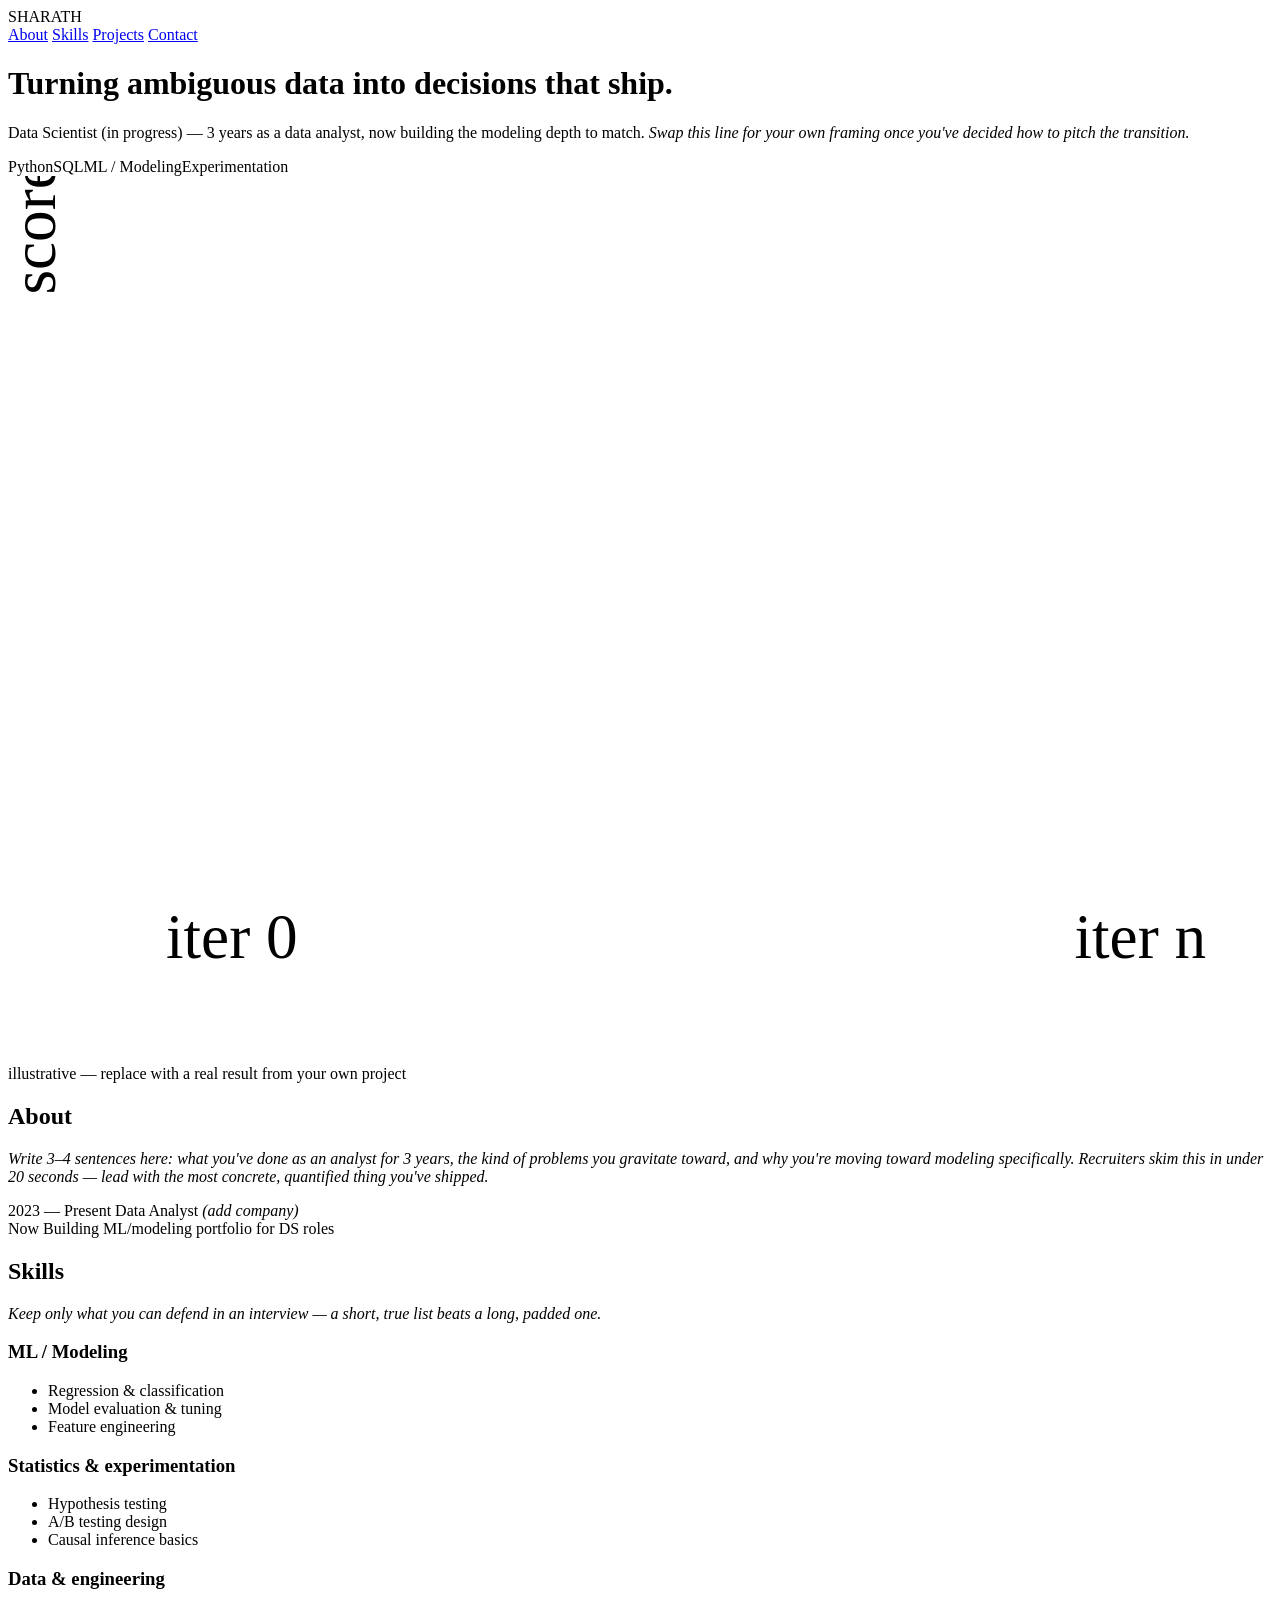
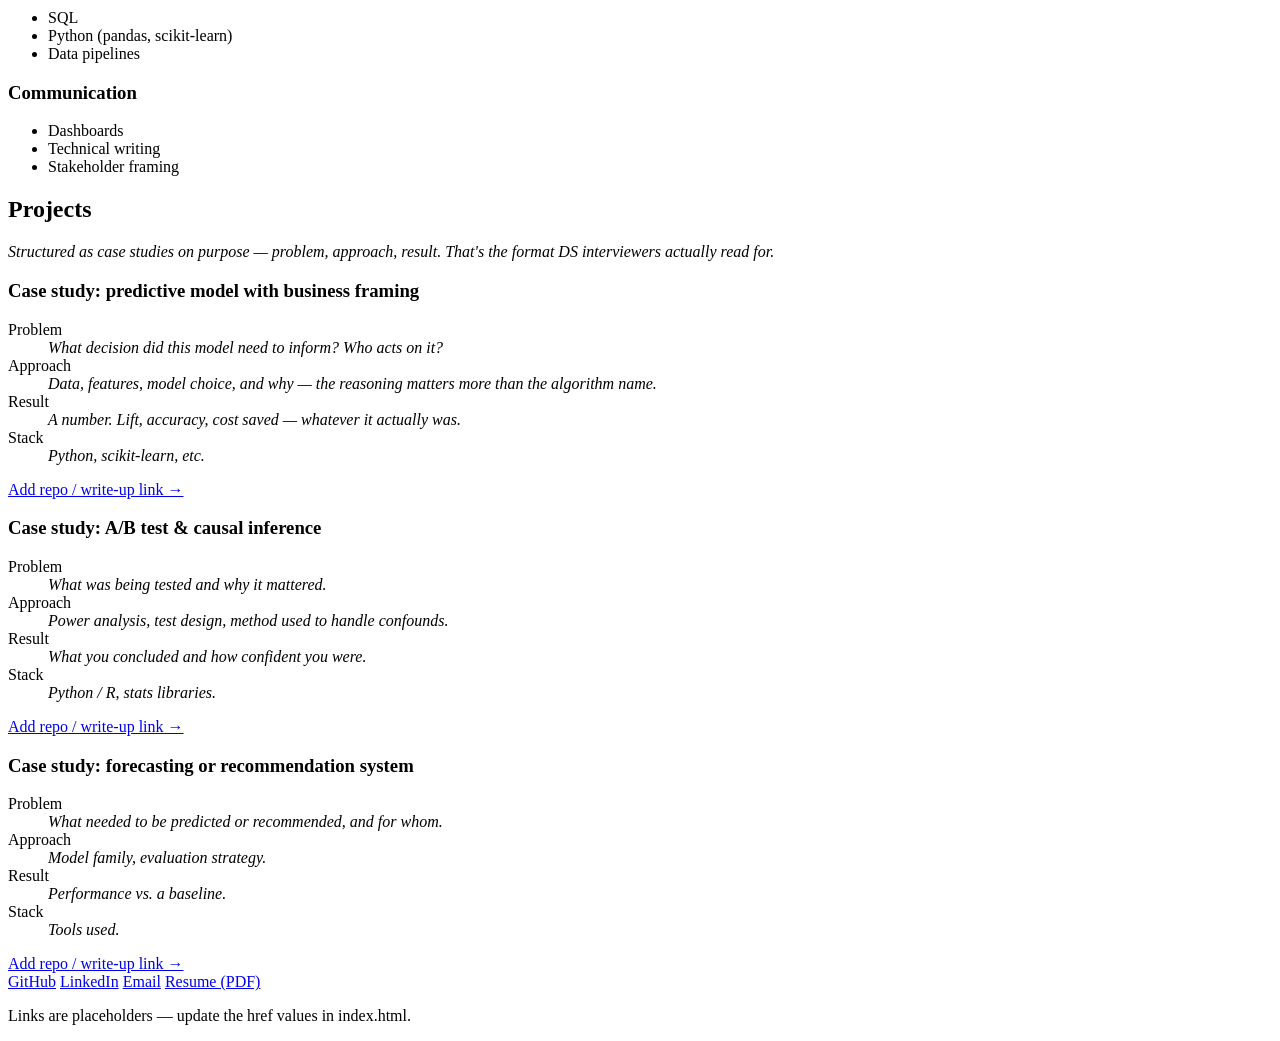
==== index.html @ acaeee01 "Add files via upload" ====
<!DOCTYPE html>
<html lang="en">
<head>
<meta charset="UTF-8">
<meta name="viewport" content="width=device-width, initial-scale=1.0">
<title>Sharath — Data Scientist</title>
<meta name="description" content="Sharath's data science portfolio — analyst background, ML/modeling focus.">
<link rel="preconnect" href="https://fonts.googleapis.com">
<link rel="preconnect" href="https://fonts.gstatic.com" crossorigin>
<link href="https://fonts.googleapis.com/css2?family=Source+Serif+4:opsz,wght@8..60,400;8..60,500;8..60,600&family=IBM+Plex+Sans:wght@400;500;600&family=IBM+Plex+Mono:wght@400;500&display=swap" rel="stylesheet">
<link rel="stylesheet" href="styles.css">
</head>
<body>

<header class="hero">
  <nav class="topnav">
    <span class="mark">SHARATH</span>
    <div class="nav-links">
      <a href="#about">About</a>
      <a href="#skills">Skills</a>
      <a href="#projects">Projects</a>
      <a href="#contact">Contact</a>
    </div>
  </nav>

  <div class="hero-grid">
    <div class="hero-copy">
      <h1>Turning ambiguous data into decisions that ship.</h1>
      <p class="hero-sub">Data Scientist (in progress) — 3 years as a data analyst, now building the modeling depth to match. <em>Swap this line for your own framing once you've decided how to pitch the transition.</em></p>
      <div class="hero-tags">
        <span>Python</span><span>SQL</span><span>ML / Modeling</span><span>Experimentation</span>
      </div>
    </div>

    <div class="hero-chart" aria-hidden="true">
      <svg viewBox="0 0 320 220" xmlns="http://www.w3.org/2000/svg" role="img" aria-label="Illustrative chart of validation performance across training iterations">
        <line x1="40" y1="20" x2="40" y2="180" stroke="var(--line)" stroke-width="1"/>
        <line x1="40" y1="180" x2="300" y2="180" stroke="var(--line)" stroke-width="1"/>
        <polyline points="40,160 80,140 120,110 160,95 200,80 240,72 280,68" fill="none" stroke="var(--accent)" stroke-width="2.5"/>
        <polyline points="40,175 80,168 120,150 160,130 200,120 240,112 280,108" fill="none" stroke="var(--line-strong)" stroke-width="1.5" stroke-dasharray="3 3"/>
        <text x="40" y="198" class="chart-label">iter 0</text>
        <text x="270" y="198" class="chart-label">iter n</text>
        <text x="6" y="24" class="chart-label" transform="rotate(-90 12 24)">score</text>
      </svg>
      <p class="chart-caption">illustrative — replace with a real result from your own project</p>
    </div>
  </div>
</header>

<main>

  <section id="about" class="section">
    <div class="section-head">
      <h2>About</h2>
    </div>
    <div class="about-grid">
      <p class="about-copy">
        <em>Write 3–4 sentences here: what you've done as an analyst for 3 years,
        the kind of problems you gravitate toward, and why you're moving toward
        modeling specifically. Recruiters skim this in under 20 seconds — lead
        with the most concrete, quantified thing you've shipped.</em>
      </p>
      <div class="timeline">
        <div class="timeline-row">
          <span class="timeline-when">2023 — Present</span>
          <span class="timeline-what">Data Analyst <em>(add company)</em></span>
        </div>
        <div class="timeline-row">
          <span class="timeline-when">Now</span>
          <span class="timeline-what">Building ML/modeling portfolio for DS roles</span>
        </div>
      </div>
    </div>
  </section>

  <section id="skills" class="section">
    <div class="section-head">
      <h2>Skills</h2>
    </div>
    <p class="section-note"><em>Keep only what you can defend in an interview — a short, true list beats a long, padded one.</em></p>
    <div class="skills-grid">
      <div class="skill-group">
        <h3>ML / Modeling</h3>
        <ul class="tag-list">
          <li>Regression &amp; classification</li>
          <li>Model evaluation &amp; tuning</li>
          <li>Feature engineering</li>
        </ul>
      </div>
      <div class="skill-group">
        <h3>Statistics &amp; experimentation</h3>
        <ul class="tag-list">
          <li>Hypothesis testing</li>
          <li>A/B testing design</li>
          <li>Causal inference basics</li>
        </ul>
      </div>
      <div class="skill-group">
        <h3>Data &amp; engineering</h3>
        <ul class="tag-list">
          <li>SQL</li>
          <li>Python (pandas, scikit-learn)</li>
          <li>Data pipelines</li>
        </ul>
      </div>
      <div class="skill-group">
        <h3>Communication</h3>
        <ul class="tag-list">
          <li>Dashboards</li>
          <li>Technical writing</li>
          <li>Stakeholder framing</li>
        </ul>
      </div>
    </div>
  </section>

  <section id="projects" class="section">
    <div class="section-head">
      <h2>Projects</h2>
    </div>
    <p class="section-note"><em>Structured as case studies on purpose — problem, approach, result. That's the format DS interviewers actually read for.</em></p>

    <div class="case-study placeholder-item">
      <h3>Case study: predictive model with business framing</h3>
      <dl class="case-grid">
        <div><dt>Problem</dt><dd><em>What decision did this model need to inform? Who acts on it?</em></dd></div>
        <div><dt>Approach</dt><dd><em>Data, features, model choice, and why — the reasoning matters more than the algorithm name.</em></dd></div>
        <div><dt>Result</dt><dd><em>A number. Lift, accuracy, cost saved — whatever it actually was.</em></dd></div>
        <div><dt>Stack</dt><dd><em>Python, scikit-learn, etc.</em></dd></div>
      </dl>
      <a href="#" class="case-link">Add repo / write-up link →</a>
    </div>

    <div class="case-study placeholder-item">
      <h3>Case study: A/B test &amp; causal inference</h3>
      <dl class="case-grid">
        <div><dt>Problem</dt><dd><em>What was being tested and why it mattered.</em></dd></div>
        <div><dt>Approach</dt><dd><em>Power analysis, test design, method used to handle confounds.</em></dd></div>
        <div><dt>Result</dt><dd><em>What you concluded and how confident you were.</em></dd></div>
        <div><dt>Stack</dt><dd><em>Python / R, stats libraries.</em></dd></div>
      </dl>
      <a href="#" class="case-link">Add repo / write-up link →</a>
    </div>

    <div class="case-study placeholder-item">
      <h3>Case study: forecasting or recommendation system</h3>
      <dl class="case-grid">
        <div><dt>Problem</dt><dd><em>What needed to be predicted or recommended, and for whom.</em></dd></div>
        <div><dt>Approach</dt><dd><em>Model family, evaluation strategy.</em></dd></div>
        <div><dt>Result</dt><dd><em>Performance vs. a baseline.</em></dd></div>
        <div><dt>Stack</dt><dd><em>Tools used.</em></dd></div>
      </dl>
      <a href="#" class="case-link">Add repo / write-up link →</a>
    </div>
  </section>

</main>

<footer id="contact" class="site-footer">
  <div class="footer-links">
    <a href="#" class="footer-link">GitHub</a>
    <a href="#" class="footer-link">LinkedIn</a>
    <a href="#" class="footer-link">Email</a>
    <a href="#" class="footer-link">Resume (PDF)</a>
  </div>
  <p class="footer-note">Links are placeholders — update the href values in index.html.</p>
</footer>

</body>
</html>
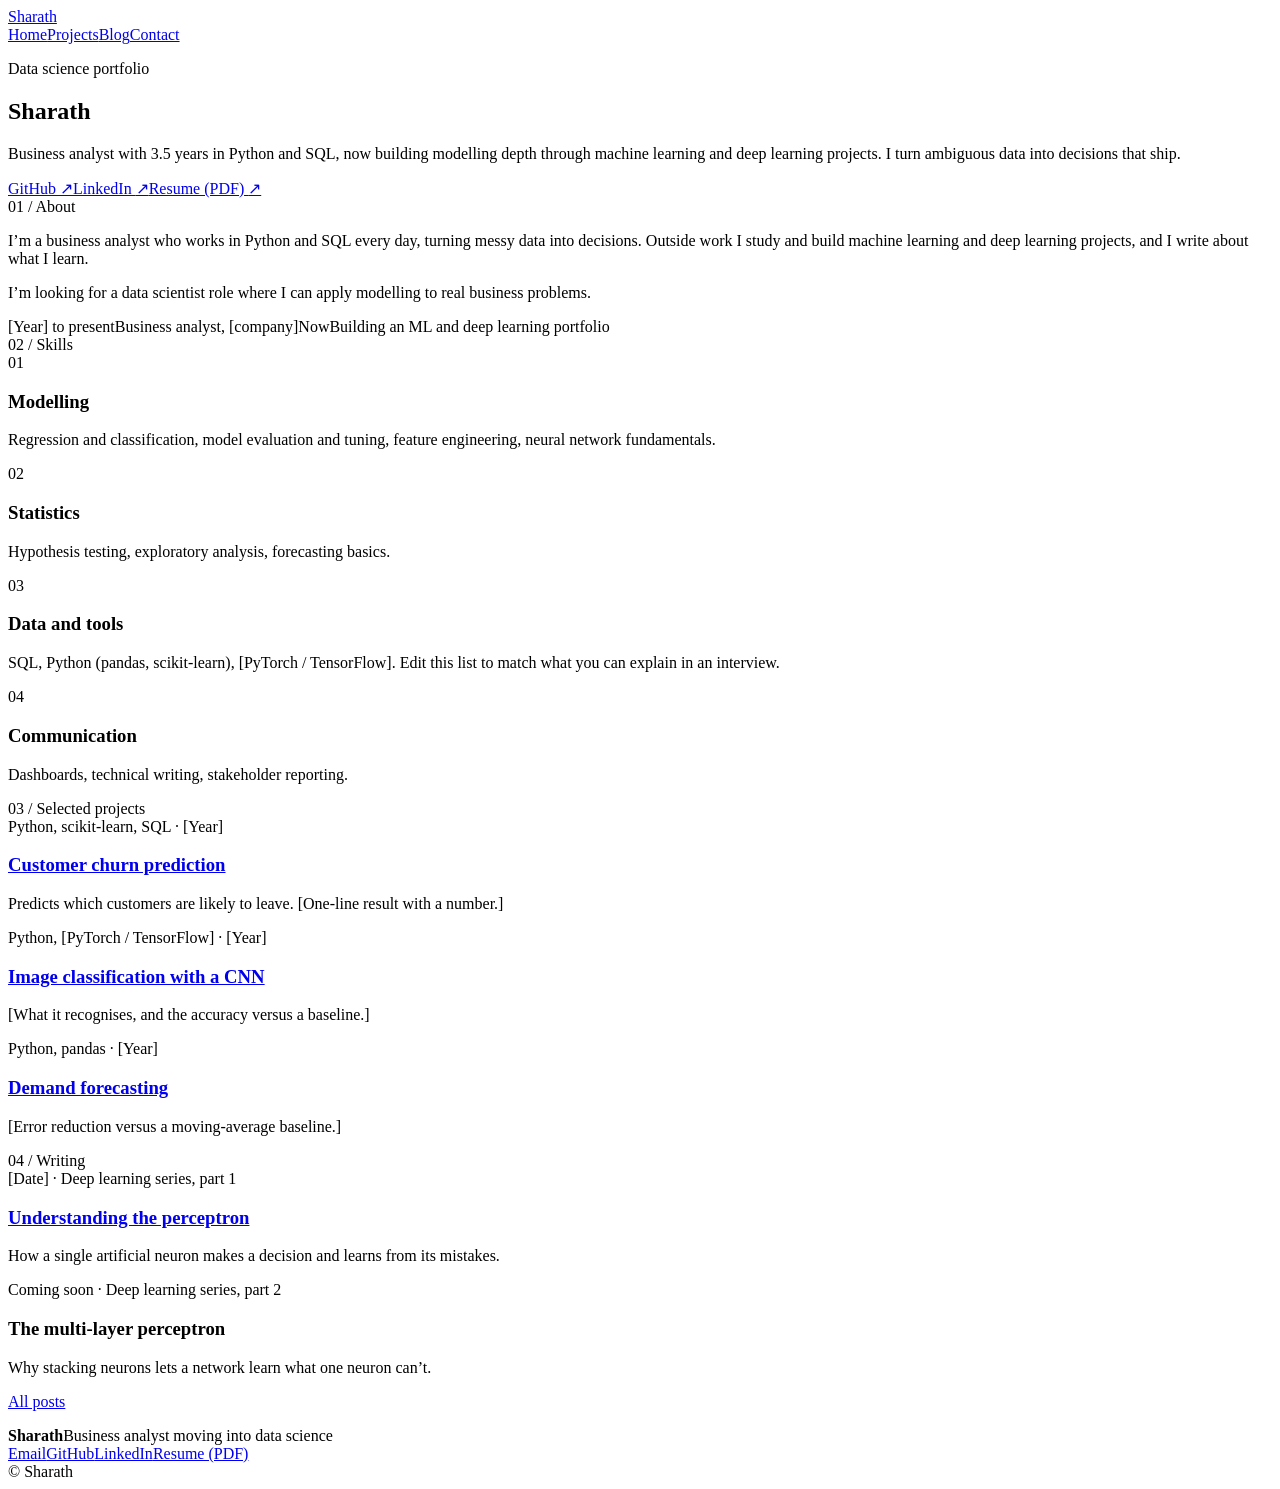
==== commit 89feb499: "Add files via upload" ====
--- a/index.html
+++ b/index.html
@@ -1,170 +1,24 @@
-<!DOCTYPE html>
-<html lang="en">
-<head>
-<meta charset="UTF-8">
-<meta name="viewport" content="width=device-width, initial-scale=1.0">
-<title>Sharath — Data Scientist</title>
-<meta name="description" content="Sharath's data science portfolio — analyst background, ML/modeling focus.">
-<link rel="preconnect" href="https://fonts.googleapis.com">
-<link rel="preconnect" href="https://fonts.gstatic.com" crossorigin>
-<link href="https://fonts.googleapis.com/css2?family=Source+Serif+4:opsz,wght@8..60,400;8..60,500;8..60,600&family=IBM+Plex+Sans:wght@400;500;600&family=IBM+Plex+Mono:wght@400;500&display=swap" rel="stylesheet">
-<link rel="stylesheet" href="styles.css">
-</head>
-<body>
-
-<header class="hero">
-  <nav class="topnav">
-    <span class="mark">SHARATH</span>
-    <div class="nav-links">
-      <a href="#about">About</a>
-      <a href="#skills">Skills</a>
-      <a href="#projects">Projects</a>
-      <a href="#contact">Contact</a>
-    </div>
-  </nav>
-
-  <div class="hero-grid">
-    <div class="hero-copy">
-      <h1>Turning ambiguous data into decisions that ship.</h1>
-      <p class="hero-sub">Data Scientist (in progress) — 3 years as a data analyst, now building the modeling depth to match. <em>Swap this line for your own framing once you've decided how to pitch the transition.</em></p>
-      <div class="hero-tags">
-        <span>Python</span><span>SQL</span><span>ML / Modeling</span><span>Experimentation</span>
-      </div>
-    </div>
-
-    <div class="hero-chart" aria-hidden="true">
-      <svg viewBox="0 0 320 220" xmlns="http://www.w3.org/2000/svg" role="img" aria-label="Illustrative chart of validation performance across training iterations">
-        <line x1="40" y1="20" x2="40" y2="180" stroke="var(--line)" stroke-width="1"/>
-        <line x1="40" y1="180" x2="300" y2="180" stroke="var(--line)" stroke-width="1"/>
-        <polyline points="40,160 80,140 120,110 160,95 200,80 240,72 280,68" fill="none" stroke="var(--accent)" stroke-width="2.5"/>
-        <polyline points="40,175 80,168 120,150 160,130 200,120 240,112 280,108" fill="none" stroke="var(--line-strong)" stroke-width="1.5" stroke-dasharray="3 3"/>
-        <text x="40" y="198" class="chart-label">iter 0</text>
-        <text x="270" y="198" class="chart-label">iter n</text>
-        <text x="6" y="24" class="chart-label" transform="rotate(-90 12 24)">score</text>
-      </svg>
-      <p class="chart-caption">illustrative — replace with a real result from your own project</p>
-    </div>
-  </div>
-</header>
-
-<main>
-
-  <section id="about" class="section">
-    <div class="section-head">
-      <h2>About</h2>
-    </div>
-    <div class="about-grid">
-      <p class="about-copy">
-        <em>Write 3–4 sentences here: what you've done as an analyst for 3 years,
-        the kind of problems you gravitate toward, and why you're moving toward
-        modeling specifically. Recruiters skim this in under 20 seconds — lead
-        with the most concrete, quantified thing you've shipped.</em>
-      </p>
-      <div class="timeline">
-        <div class="timeline-row">
-          <span class="timeline-when">2023 — Present</span>
-          <span class="timeline-what">Data Analyst <em>(add company)</em></span>
-        </div>
-        <div class="timeline-row">
-          <span class="timeline-when">Now</span>
-          <span class="timeline-what">Building ML/modeling portfolio for DS roles</span>
-        </div>
-      </div>
-    </div>
-  </section>
-
-  <section id="skills" class="section">
-    <div class="section-head">
-      <h2>Skills</h2>
-    </div>
-    <p class="section-note"><em>Keep only what you can defend in an interview — a short, true list beats a long, padded one.</em></p>
-    <div class="skills-grid">
-      <div class="skill-group">
-        <h3>ML / Modeling</h3>
-        <ul class="tag-list">
-          <li>Regression &amp; classification</li>
-          <li>Model evaluation &amp; tuning</li>
-          <li>Feature engineering</li>
-        </ul>
-      </div>
-      <div class="skill-group">
-        <h3>Statistics &amp; experimentation</h3>
-        <ul class="tag-list">
-          <li>Hypothesis testing</li>
-          <li>A/B testing design</li>
-          <li>Causal inference basics</li>
-        </ul>
-      </div>
-      <div class="skill-group">
-        <h3>Data &amp; engineering</h3>
-        <ul class="tag-list">
-          <li>SQL</li>
-          <li>Python (pandas, scikit-learn)</li>
-          <li>Data pipelines</li>
-        </ul>
-      </div>
-      <div class="skill-group">
-        <h3>Communication</h3>
-        <ul class="tag-list">
-          <li>Dashboards</li>
-          <li>Technical writing</li>
-          <li>Stakeholder framing</li>
-        </ul>
-      </div>
-    </div>
-  </section>
-
-  <section id="projects" class="section">
-    <div class="section-head">
-      <h2>Projects</h2>
-    </div>
-    <p class="section-note"><em>Structured as case studies on purpose — problem, approach, result. That's the format DS interviewers actually read for.</em></p>
-
-    <div class="case-study placeholder-item">
-      <h3>Case study: predictive model with business framing</h3>
-      <dl class="case-grid">
-        <div><dt>Problem</dt><dd><em>What decision did this model need to inform? Who acts on it?</em></dd></div>
-        <div><dt>Approach</dt><dd><em>Data, features, model choice, and why — the reasoning matters more than the algorithm name.</em></dd></div>
-        <div><dt>Result</dt><dd><em>A number. Lift, accuracy, cost saved — whatever it actually was.</em></dd></div>
-        <div><dt>Stack</dt><dd><em>Python, scikit-learn, etc.</em></dd></div>
-      </dl>
-      <a href="#" class="case-link">Add repo / write-up link →</a>
-    </div>
-
-    <div class="case-study placeholder-item">
-      <h3>Case study: A/B test &amp; causal inference</h3>
-      <dl class="case-grid">
-        <div><dt>Problem</dt><dd><em>What was being tested and why it mattered.</em></dd></div>
-        <div><dt>Approach</dt><dd><em>Power analysis, test design, method used to handle confounds.</em></dd></div>
-        <div><dt>Result</dt><dd><em>What you concluded and how confident you were.</em></dd></div>
-        <div><dt>Stack</dt><dd><em>Python / R, stats libraries.</em></dd></div>
-      </dl>
-      <a href="#" class="case-link">Add repo / write-up link →</a>
-    </div>
-
-    <div class="case-study placeholder-item">
-      <h3>Case study: forecasting or recommendation system</h3>
-      <dl class="case-grid">
-        <div><dt>Problem</dt><dd><em>What needed to be predicted or recommended, and for whom.</em></dd></div>
-        <div><dt>Approach</dt><dd><em>Model family, evaluation strategy.</em></dd></div>
-        <div><dt>Result</dt><dd><em>Performance vs. a baseline.</em></dd></div>
-        <div><dt>Stack</dt><dd><em>Tools used.</em></dd></div>
-      </dl>
-      <a href="#" class="case-link">Add repo / write-up link →</a>
-    </div>
-  </section>
-
+<!doctype html>
+<html lang="en"><head><meta charset="utf-8"><meta name="viewport" content="width=device-width, initial-scale=1, viewport-fit=cover"><meta name="theme-color" content="#fafaf8"><meta name="description" content="Sharath’s data science portfolio: projects, skills and writing on machine learning and deep learning."><title>Sharath | Data Science Portfolio</title>
+<link rel="preconnect" href="https://fonts.googleapis.com"><link rel="preconnect" href="https://fonts.gstatic.com" crossorigin>
+<link href="https://fonts.googleapis.com/css2?family=IBM+Plex+Mono:wght@400&family=IBM+Plex+Sans:wght@400;500&family=Source+Serif+4:opsz,wght@8..60,400;8..60,600&display=swap" rel="stylesheet">
+<link rel="stylesheet" href="assets/style.css"></head><body>
+<header class="site-header"><div class="wrap header-inner"><a href="index.html" class="wordmark" aria-label="Sharath home">Sharath</a><nav class="nav" aria-label="Main navigation"><a href="index.html" aria-current="page" class="active">Home</a><a href="projects.html">Projects</a><a href="blog.html">Blog</a><a href="contact.html">Contact</a></nav></div></header>
+<main id="main" class="wrap">
+<section class="page-intro"><p class="kicker">Data science portfolio</p><h1>Sharath</h1><p class="page-lead">Business analyst with 3.5 years in Python and SQL, now building modelling depth through machine learning and deep learning projects. I turn ambiguous data into decisions that ship.</p><div class="inline-links"><a href="#">GitHub <span aria-hidden="true">↗</span></a><a href="#">LinkedIn <span aria-hidden="true">↗</span></a><a href="#">Resume (PDF) <span aria-hidden="true">↗</span></a></div></section>
+<section class="editorial-section"><div class="section-side"><span class="section-index">01 / About</span></div><div class="section-main"><p>I’m a business analyst who works in Python and SQL every day, turning messy data into decisions. Outside work I study and build machine learning and deep learning projects, and I write about what I learn.</p><p>I’m looking for a data scientist role where I can apply modelling to real business problems.</p><div class="timeline"><span>[Year] to present</span><span>Business analyst, [company]</span><span>Now</span><span>Building an ML and deep learning portfolio</span></div></div></section>
+<section class="editorial-section"><div class="section-side"><span class="section-index">02 / Skills</span></div><div class="section-main"><div class="focus-list">
+<article><span class="ordinal">01</span><div><h3>Modelling</h3><p>Regression and classification, model evaluation and tuning, feature engineering, neural network fundamentals.</p></div></article>
+<article><span class="ordinal">02</span><div><h3>Statistics</h3><p>Hypothesis testing, exploratory analysis, forecasting basics.</p></div></article>
+<article><span class="ordinal">03</span><div><h3>Data and tools</h3><p>SQL, Python (pandas, scikit-learn), [PyTorch / TensorFlow]. Edit this list to match what you can explain in an interview.</p></div></article>
+<article><span class="ordinal">04</span><div><h3>Communication</h3><p>Dashboards, technical writing, stakeholder reporting.</p></div></article></div></div></section>
+<section class="editorial-section"><div class="section-side"><span class="section-index">03 / Selected projects</span></div><div class="section-main"><div class="project-list">
+<article><div class="project-meta">Python, scikit-learn, SQL · [Year]</div><h3><a href="projects.html#churn">Customer churn prediction</a></h3><p>Predicts which customers are likely to leave. [One-line result with a number.]</p></article>
+<article><div class="project-meta">Python, [PyTorch / TensorFlow] · [Year]</div><h3><a href="projects.html#cnn">Image classification with a CNN</a></h3><p>[What it recognises, and the accuracy versus a baseline.]</p></article>
+<article><div class="project-meta">Python, pandas · [Year]</div><h3><a href="projects.html#forecast">Demand forecasting</a></h3><p>[Error reduction versus a moving-average baseline.]</p></article></div></div></section>
+<section class="editorial-section"><div class="section-side"><span class="section-index">04 / Writing</span></div><div class="section-main"><div class="project-list">
+<article><div class="project-meta">[Date] · Deep learning series, part 1</div><h3><a href="blog/perceptron.html">Understanding the perceptron</a></h3><p>How a single artificial neuron makes a decision and learns from its mistakes.</p></article>
+<article><div class="project-meta">Coming soon · Deep learning series, part 2</div><h3>The multi-layer perceptron</h3><p>Why stacking neurons lets a network learn what one neuron can’t.</p></article></div><p style="margin-top:1rem"><a href="blog.html">All posts</a></p></div></section>
 </main>
-
-<footer id="contact" class="site-footer">
-  <div class="footer-links">
-    <a href="#" class="footer-link">GitHub</a>
-    <a href="#" class="footer-link">LinkedIn</a>
-    <a href="#" class="footer-link">Email</a>
-    <a href="#" class="footer-link">Resume (PDF)</a>
-  </div>
-  <p class="footer-note">Links are placeholders — update the href values in index.html.</p>
-</footer>
-
-</body>
-</html>
+<footer class="site-footer"><div class="wrap footer-inner"><div><strong>Sharath</strong><span>Business analyst moving into data science</span></div><div class="footer-links"><a href="mailto:you@example.com">Email</a><a href="#">GitHub</a><a href="#">LinkedIn</a><a href="#">Resume (PDF)</a></div></div><div class="wrap copyright">© <span id="year"></span> Sharath</div></footer>
+<script src="assets/site.js"></script></body></html>
